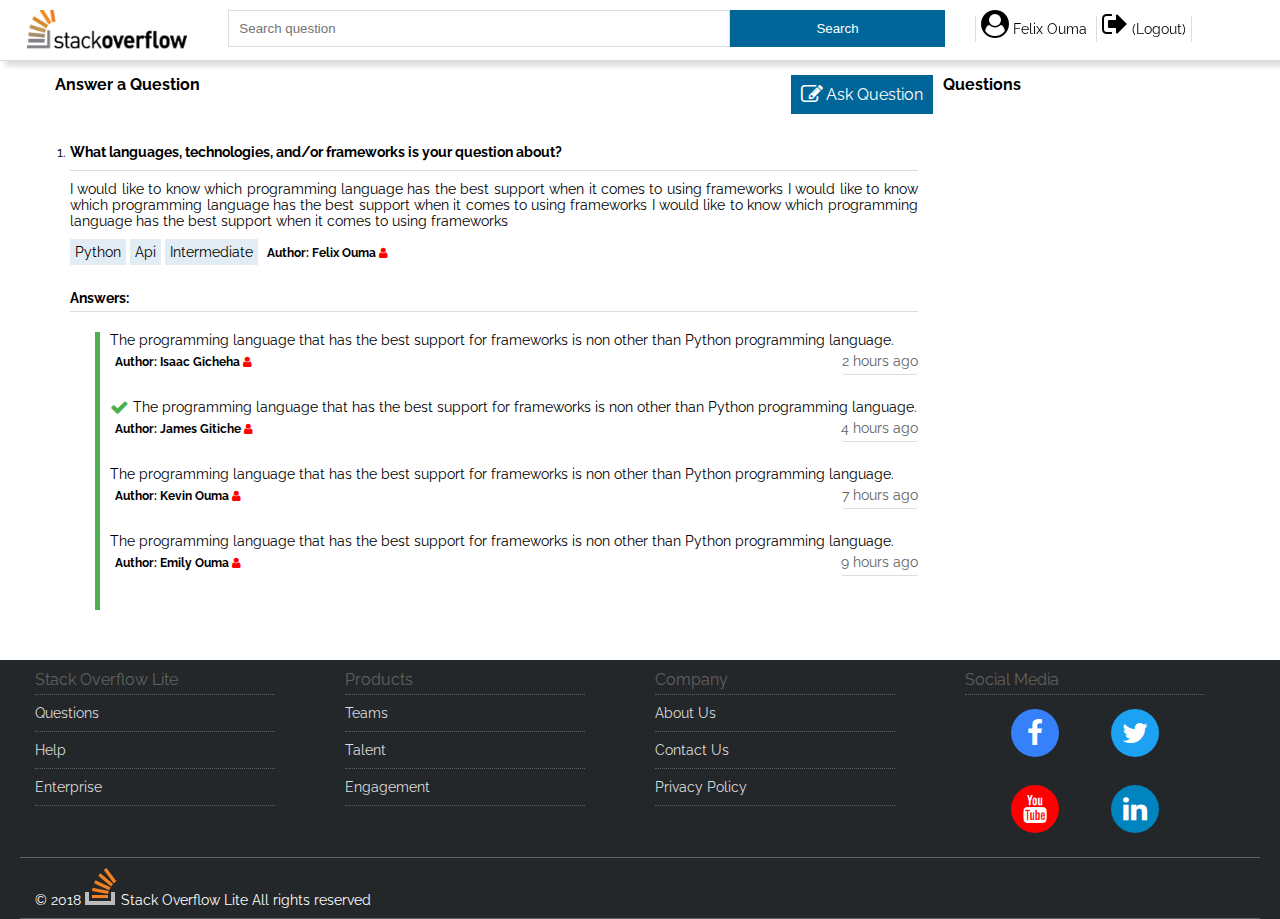
==== chooseanswer.html @ 4749238d "[start #162670925] Started working on the mark answer as the most preferred page" ====
<!DOCTYPE html>
<html>
	<head>
		<title> Stack Overflow Lite - Is a question and answer platform </title>
		<meta charset="utf-8" />
		<meta name="viewport" content="width=device-width , initial-scale=1.0" />
		<link rel="stylesheet" href="styles/style.css" type="text/css" />
		
		<link rel="stylesheet" type="text/css" href="https://fonts.googleapis.com/css?family=Raleway" />
		<link rel="stylesheet" href="https://cdnjs.cloudflare.com/ajax/libs/font-awesome/4.7.0/css/font-awesome.min.css">
	</head>
	<!-- Start page -->
	<body>
		<div class="container">
		 
		 <!-- start header section -->
		 
			<div class="row header">
				<div class="column-lg-2 column-md-2 column-sm-3 column-xs-2">
					<a href="index.html" alt="Stack Overflow Lite">
						<img src="images/logo.png" class="logo-desk" alt="Stack Overflow Lite" />	
						<svg aria-hidden="true" class="svg-icon native iconLogoGlyphMd" width="32" height="37" viewBox="0 0 32 37">
             			<g><path fill="#BCBBBB" d="M26 33v-9h4v13H0V24h4v9z"></path><path d="M23.1 25.99l.68-2.95-16.1-3.35L7 23l16.1 2.99zM9.1 15.2l15 7 1.4-3-15-7-1.4 3zm4.2-7.4L26 18.4l2.1-2.5L15.4 5.3l-2.1 2.5zM21.5 0l-2.7 2 9.9 13.3 2.7-2L21.5 0zM7 30h16v-3H7v3z" fill="#F48024"></path></g>
             		</svg>	
					</a>
				</div>	
				
				<div class="column-lg-7 column-md-7 column-sm-8 column-xs-8">
				 	<div class="search">
					  <form action="" method="post">
						  <input type="search" name="search" id="search" placeholder="Search question" />
						  <button type="submit" name="item_search" > Search</button>		
					  </form>
					</div>
				</div>
				<div class="column-lg-3 column-md-3 column-sm-1 column-xs-2">
				<!--  <div class="login logo-desk"> -->
				  <span class="fa fa-navicon fa-2x menu-bar"></span>
				  <ul class="dashboard-menu">
				   <li>
						<a href="profile.html"><span class="fa fa-user-circle fa-2x"></span> Felix Ouma</a>	
					</li>
					<li>
						<a href="login.html"><span class="fa fa-sign-out fa-2x"></span> (Logout) </span></a>
					</li>
				  </ul>
				<!--  </div>	-->
				  	
				</div>						
			</div>	
		 <!-- end header section -->
		 
 		<!-- start the delete question section -->		 
		 <div class="row"> 
		 <div class="question">
		 	<div class="column-lg-9 column-md-9 column-sm-9 col-xs-12">
		 		<div class="row">
		 				<h3> Answer a Question <a href="questions.html" id="post_question"><span class="fa fa-edit fa-lg"></span> Ask Question </a></h3>
		 		</div>
		 	
				<div class="row">
					<div class="column-lg-12 column-md-12 column-sm-12 column-xs-12">
		 			 <div class="delete-header">
						
						 <ol class="">
						     <li class="question-item">
						     	 <h4>
										 What languages, technologies, and/or frameworks is your question about?
						
								 </h4>
								 <div class="question-description">
						     			I would like to know which programming language has the best support when it comes to using frameworks
						     			I would like to know which programming language has the best support when it comes to using frameworks
						      		I would like to know which programming language has the best support when it comes to using frameworks
								 </div>								
								<div class="category-labels">
		 			  				<a href="">Python</a> <a href="">Api</a> <a href="">Intermediate</a>	
		 			  				<a href="" class="question-author text-right">Author: Felix Ouma <span class="fa fa-user"></span></a>		
		 			  	 		</div>
		 			  	 		<div class="row">
		 			  	 		 <div class="column-lg-12 column-md-12 column-sm-12 column-xs-12">
		 			  	 				<div class="text-right">
		 			  	 			   	<p><b>Answers:</b></p>
		 			  	 			   </div>
		 			  	 		 </div>
		 			  	 		</div>
		 			  	 			<div class="row">
										<div class="column-lg-12 column-md-12 column-sm-12 column-xs-12">
											<ol>
												<li>
												 <div>
												  <p>The programming language that has the best support for frameworks is non other than Python programming language.</p>
												  <div class="category-labels">	
		 			  									<a href="" class="question-author text-right">Author: Isaac Gicheha <span class="fa fa-user"></span></a>		
		 			  	 								<span title="2018-12-16 02:19:23Z" class="relativetime text-right">2 hours ago</span>
		 			  	 								
		 			  	 							</div>
										        </div>
												</li>
												
												<li>
												 <div>
												  
												  <p>
												  <span class="fa fa-check fa-lg"></span>
												  The programming language that has the best support for frameworks is non other than Python programming language.</p>
												  <div class="category-labels">	
		 			  									<a href="" class="question-author text-right">Author: James Gitiche <span class="fa fa-user"></span></a>		
		 			  	 								<span title="2018-12-16 02:19:23Z" class="relativetime text-right">4 hours ago</span>
		 			  	 							</div>
												  </div>
												</li>
												<li>
												 <div>
												  <p>The programming language that has the best support for frameworks is non other than Python programming language.</p>
												  <div class="category-labels">	
		 			  									<a href="" class="question-author text-right">Author: Kevin Ouma <span class="fa fa-user"></span></a>		
		 			  	 								<span title="2018-12-16 02:19:23Z" class="relativetime text-right">7 hours ago</span>
		 			  	 							</div>
												  </div>
												</li>
												
												<li>
												 <div>
												  <p>The programming language that has the best support for frameworks is non other than Python programming language.</p>
												  <div class="category-labels">	
		 			  									<a href="" class="question-author text-right">Author: Emily Ouma <span class="fa fa-user"></span></a>		
		 			  	 								<span title="2018-12-16 02:19:23Z" class="relativetime text-right">9 hours ago</span>
		 			  	 							</div>
												  </div>
												</li>
												
											</ol>
										</div>		 			  	 			
		 			  	 			</div>
		 			  	 								     
						     </li>
						 </ol>
						 
		 			 </div>		 		
		 		   </div>
		 	
				
				</div>		 		
		 		
		 		
		 		
		 		
		 		
		 		 
		 		<!-- End dashboard section -->
		 	</div>
		 	<div class="column-lg-3 column-md-3 column-sm-3 column-xs-6">
		 		<div class="row">
		 		  <div class="all-questions">
		 				<h3> Questions </h3>
		 		  </div>
		 		</div>
		 	</div>
			
		  </div>		 
		 </div>
		 <!-- end the questions section -->
		 
		 
		</div>
		
		<!-- Start footer section -->		 
		 <div class="footer" style="margin-top:20px;">
			<div class="row">
				<div class="column-lg-3 column-md-3 col-sm-3 col-xs">
				  <div class="topic-header">
					<h3>
       				Stack Overflow Lite
					</h3>
					<ul class="footer-links">
						<li><a href="">Questions</a></li>
						<li><a href="">Help </a></li>
						<li><a href="">Enterprise</a></li>
					
					</ul>
					</div>
				</div>
				
				<div class="column-lg-3 column-md-3 col-sm-3 col-xs">
				  <div class="topic-header">
					<h3>Products</h3>
					<ul class="footer-links">
						<li><a href="">Teams</a></li>
						<li><a href="">Talent </a></li>
						<li><a href="">Engagement</a></li>
							
					</ul>
				  </div>
				</div>
				
				<div class="column-lg-3 column-md-3 col-sm-3 col-xs">
				  <div class="topic-header">
					<h3>Company</h3>
					<ul class="footer-links">
						<li><a href="">About Us</a></li>		
						<li><a href="">Contact Us</a></li>
						<li><a href="">Privacy Policy</a></li>
					</ul>
				  </div>
				</div>
				
				<div class="column-lg-3 column-md-3 column-sm-3 column-xs">
				  <div class="topic-header">
					<h3>Social Media</h3>
						<div class="row center-text">
							<div class="column-lg-6 column-md-6 column-sm-6 column-xs-6">
							 <a href="" id="fa-facebook" title="Stack Overflow Lite Facebook">
								<span class="fa-stack fa-2x">
									<i class="fa fa-circle fa-stack-2x"></i> 
									<i class="fa fa-facebook fa-stack-1x fa-inverse"></i> 
								</span>	
							  </a>					
							</div>
							<div class="column-lg-6 column-md-6 column-sm-6 column-xs-6">
							 <a href="" id="fa-twitter" title="Stack Overflow Lite Twitter">
								<span class="fa-stack fa-2x">
									<i class="fa fa-circle fa-stack-2x"></i> 
									<i class="fa fa-twitter fa-stack-1x fa-inverse"></i> 
								</span>
							 </a>							
							</div>
						</div>
						
						<div class="row center-text">
							<div class="column-lg-6 column-md-6 column-sm-6 column-xs-6">
							 <a href="" id="fa-youtube" title="Stack Overflow Lite Youtube">
								<span class="fa-stack fa-2x">
									<i class="fa fa-circle fa-stack-2x"></i> 
									<i class="fa fa-youtube fa-stack-1x fa-inverse"></i> 
								</span>
							 </a>						
							</div>
							<div class="column-lg-6 col-md-6 column-sm-6 column-xs-6">
							 <a href="" id="fa-linkedin" title="Stack Overflow Lite Linkedin">
								<span class="fa-stack fa-2x">
									<i class="fa fa-circle fa-stack-2x"></i> 
									<i class="fa fa-linkedin fa-stack-1x fa-inverse"></i> 
								</span>
							 </a>							
							</div>
						</div>
						
				  </div>
				</div>
			
			</div>
			<div class="row" id="copyright">
			  <div class="column-lg-6 column-md-6 column-sm-6 column-xs-12">
			  		<div>	
						 <div class="site-footer--logo">
             			<a href="https://stackoverflow.com">
             			   &copy; 2018 
             				<svg aria-hidden="true" class="svg-icon native iconLogoGlyphMd" width="32" height="37" viewBox="0 0 32 37">
             					<g><path fill="#BCBBBB" d="M26 33v-9h4v13H0V24h4v9z"></path><path d="M23.1 25.99l.68-2.95-16.1-3.35L7 23l16.1 2.99zM9.1 15.2l15 7 1.4-3-15-7-1.4 3zm4.2-7.4L26 18.4l2.1-2.5L15.4 5.3l-2.1 2.5zM21.5 0l-2.7 2 9.9 13.3 2.7-2L21.5 0zM7 30h16v-3H7v3z" fill="#F48024"></path></g>
             				</svg>
             				Stack Overflow Lite All rights reserved
             			</a>
       					</div>
					</div>	
			  </div>
			</div>		 
		 </div>
		 <!-- End footer section -->
					
	
	</body>
	<!-- End page -->
</html>
---- styles/style.css ----
*{
	margin:0;
	padding: 0;
	box-sizing:border-box;

}
html,body{
	width: 100%;
	font-family: Raleway
}
p , div , span{
	font-size: 14px;
	color: #000;
}
a{
	text-decoration: none;
	color:#000;
}
ul{
	list-style-type: none;
}
.container{
	width: auto;
	padding-right: 15px;
	padding-left: 15px; 
	margin-left: auto;
	margin-right: auto;
}
.container::before, .container::after {
    content: " ";
    display: table;
}
div.row{
	margin-left: -15px;
	margin-right: -15px;
	
}
div.row::before, div.row::after {
    content: " ";
    display: table;
}
div.row::after {
  content: "";
  clear: both;
  display: table;
}

div[class *= "column-"]{
	float: left;
	width: 100%;
	padding:10px 15px;
	position: relative;
	
	/*display: inline-block;*/
}
.center-text{
	text-align: center;
}
.text-right{
	text-align: right;
}
.text-right p{
	margin-top:20px;
	text-align: left;
}
.header{
	position: fixed;
	left:0;
	top:0;
	margin:0;
	z-index: 999;
	width: 100%;
	background-color: #fff;
	border-bottom: 1px solid #ddd;
	box-shadow: 5px 5px 5px #ddd;
	-webkit-box-shadow: 5px 5px 5px #ddd;
	-moz-box-shadow: 5px 5px 5px #ddd;
}
div.header{margin:0;}
.header img{
	height: 40px;
	display: block;
	margin: auto;
}

.header img{
	height: 40px;
	display: block;
	margin: auto;
}
.header .logo-desk , .links-mobile{
	display: none;
}
.iconLogoGlyphMd:hover .links-mobile{
	display: block;
}
.header .search form{
	width: 100%;
	position: relative;
	bottom:0;
	margin: auto;
}
.header .search form input[type="search"]{
	width: 70%;
	padding: 10px;	
	border:1px solid #ddd;
}

.header .search form button[type="submit"]{
	width: 30%;
	float: right;
	cursor:pointer;
	padding: 10px;
	color: #fff;
	border: 1px solid #006699;
	background-color: #006699;	
}
.header .login{
	position: relative;
}
.header .login a{
	float:right;
	background: #fff;
	color: #006699;
	text-align: center;
	text-decoration: none;
	padding: 10px 10px;
	border: 1px solid #006699;
}
.header .login a span{
	color: #006699;
}
.header .login .links-mobile{
	width: 100%;
	position: absolute;
	top: 39px;
}
.header .dashboard-menu{
	display: none;
}
.header .dashboard-menu li:first-child{
	border-left:1px solid #ddd;
	border-right:1px solid #ddd;
}
.header .dashboard-menu li:last-child{
	border-right:1px solid #ddd;
}
.header .dashboard-menu li{
	padding: 5px;
	display:inline;
}
.user-login .login-form{
	margin-top: 40px;

}
.user-login .login-form form{
 	width: 100%;
	padding: 20px;
}
.user-login .login-form form fieldset{
	padding: 10px 30px;
	border: 1px solid #ddd;
}
.user-login .login-form form input , 
.user-login .login-form form span,
.user-login .login-form form p{
	display: block;
	width: 95%;
	margin: 10px auto;
	padding: 8px 10px;
}
.user-login .login-form form span , .user-login .login-form form p{
	padding-left:0;
}
.user-login .login-form form input{
	border: 1px solid #ddd;
	
}
.user-login .login-form form input[type="submit"]{
	cursor: pointer;
	color: #fff;
	border: 1px solid #006699;
	background-color: #006699;

}

.question{
	margin-top: 65px;
}
.question #post_question{
	color:#fff;
	float:right;
	padding: 10px;
	font-weight: normal;
	background-color: #006699;
}
.question #post_question .fa{
	color:#fff;
}
.question .all-questions h3{
	padding-left: 10px;
}
.question .votes div[class *="column-"]{
	padding:0;
}
.question-summary a{
	color:#006699;
	font-size:13px;
}
.question .question-item {
	margin-top: 10px;
	border-top: 1px solid #ddd;
}
.question .question-item .category-labels{
	margin-top: 5px;
}
.question .category-labels span.relativetime{
	color: #616161;
	float: right;
	margin-left:5px;
	border-radius: 3px;
	-webkit-border-radius: 3px;
	-moz-border-radius: 3px;
}
.question .question-item .category-labels a{
	padding: 5px;
	background-color: #E1ECF4;
}

.post-question-form form{

}
.post-question-form input , .post-question-form textarea , .post-question-form button{
	width: 100%;
	margin: 5px 0;
	padding: 10px;
	font-family: raleway;
	font-size:14px;
	border: 1px solid #ddd;
}
.post-question-form select{
	width: 100%;
	padding: 5px;
	cursor: pointer;
}
.post-question-form button{
	color:#fff;
	cursor: pointer;
	background-color: #006699;
	border:1px solid #006699;
	padding: 10px 5px;
	border-radius: 5px;
}
.cards{
	padding: 10px 0;
	border: 1px solid #ddd;
	color: #006699;
}
.cards span {
	color: #E1ECF4;

}
.cards a{
	font-size:13px;
	color: #006699;
}
.cards h3{
	padding: 10px 0;
	font-weight: normal;
	border-top: 1px solid #ddd;
}
.delete-header .question-item{
  border-top:none;
}
.delete-header .question-item h4{
	padding:10px 0;
	border-bottom: 1px solid #ddd;
}
.delete-header .question-item .question-description{
	padding:10px 0;
	text-align: justify;

}

.delete-header .question-item .text-right {
	padding-bottom: 5px;
	border-bottom:1px solid #ddd;
}
.delete-header .question-item .text-right a , .delete-header .question-item .text-right span{
	color: red;
}
.delete-header .question-item .category-labels a.question-author{
	background-color: #fff;
	text-align: right;
	font-size: 12px;
	border:none;
	font-weight:bold;
}
.delete-header ol ol{
	margin-left: 25px;
	padding-left: 10px;
	padding-bottom: 10px;
	list-style-type: none;
	border-left: 5px solid #4CAF50; 
}
.delete-header ol ol li{ 
	padding-bottom: 30px;

}
.delete-header ol ol li p{
	text-align: justify;
}
.delete-header ol ol li span.fa-check{
	color: #4CAF50; 
}

.footer .topic-header{
	padding-right: 40px;
}
#fa-twitter span{
	color: #1da1f2;
}
#fa-facebook span{
	color: #3680f9;
}
#fa-youtube span{
	color: hsl(0, 100%, 50%);
}
#fa-linkedin span{
	color: #0084bf;
}
.footer{
	background-color: #242729;
}
.footer .topic-header h3{
	color: #616161;
	font-weight:normal;
	padding-bottom: 5px;
	border-bottom: 1px dotted #616161;
}
.footer .footer-links{
	padding: 0;
	list-style-type: none;
}
.footer .footer-links li{
	padding: 10px 0;
	border-bottom: 1px dotted #616161;
}
.footer .footer-links li a{
	color: #ddd;
	display: block;
	text-decoration: none;
}
.footer .row{
	margin:0 20px 0 20px;
}

#copyright{
	color:#fff;
	border-bottom:1px solid #616161;
	border-top:1px solid #616161;
}
#copyright a{
	color: #fff;
}
.button-pri{
	cursor: pointer;
	padding: 10px 5px;
	color: #fff;
	border-radius: 5px;
	-webkit-border-radius: 5px;
	-moz-border-radius: 5px;
	border: 1px solid #006699;
	background-color: #006699;
}


div.column-xs-1{
	width: 8.33333%;
	margin-right: auto;
	margin-left: auto;
}
div.column-xs-2{
	width: 16.66667%;
}
div.column-xs-3{
	width: 25%;
}
div.column-xs-4{
	width: 33.33333%;
}
div.column-xs-5{
	width: 41.66667%;
}
div.column-xs-6{
	width: 50%;
}
div.column-xs-7{
	width: 58.3333%;
}
div.column-xs-8{
	width: 66.66667%;
}
div.column-xs-9{
	width: 75%;
}
div.column-xs-10{
	width: 83.33333%;
}
div.column-xs-11{
	width: 91.66667%;
}
div.column-xs-12{
	width: 100%;
}

@media(min-width: 768px){
	  .container{
	  		width: 750px;
	  		padding-right: 15px;
			padding-left: 15px; 
			margin-left: auto;
			margin-right: auto;
	   }
	  div.column-sm-1{
	 	width: 8.33%;
		}
		div.column-sm-2{
	     	width: 16.67%;
		}
		div.column-sm-3{
			width: 25%;
		}
		div.column-sm-4{
			width: 33.33%;
		}
		div.column-sm-5{
			width: 41.67%;
		}
		div.column-sm-6{
			width: 50%;
		}
		div.column-sm-7{
			width: 58.33%;
		}
		div.column-sm-8{
			width: 66.67%;
		}
		div.column-sm-9{
			width: 75%;
		}
		.column-sm-10{
			width: 83.33%;
		}
		div.column-sm-11{
			width: 91.67%;
		}
		div.column-sm-12{
			width: 100%;
		}
}

@media(min-width: 992px){
	.container{
			width: 970px;
			padding-right: 15px;
			padding-left: 15px; 
			margin-left: auto;
		   margin-right: auto;
	  }
	div.column-md-1{
	 	width: 8.33%;
	}
	div.column-md-2{
	     	width: 16.67%;
	}
	div.column-md-3{
		width: 25%;
	}
	div.column-md-4{
		width: 33.33%;
	}
	div.column-md-5{
		width: 41.67%;
	}
	div.column-md-6{
		width: 50%;
	}
	div.column-md-7{
		width: 58.33%;
	}
	div.column-md-8{
		width: 66.67%;
	}
	div.column-md-9{
		width: 75%;
	}
	div.column-md-10{
		width: 83.33%;
	}
	div.column-md-11{
		width: 91.67%;
	}
	div.column-md-12{
		width: 100%;
	}
	.header .logo-desk , .header .dashboard-menu{
			display: block;
	}
	.header .iconLogoGlyphMd , span.menu-bar{
		display: none;
	}
}

@media(min-width: 1200px){
	.container{
		width: 1170px;
		padding-right: 15px;
		padding-left: 15px;
		margin-left: auto;
		margin-right: auto;
	}

	div.column-lg-1{
	 	width: 8.33333%;
	}
	div.column-lg-2{
	     	width: 16.66667%;
	}
	div.column-lg-3{
		width: 25%;
	}
	div.column-lg-4{
		width: 33.33333%;
	}
	div.column-lg-5{
		width: 41.66667%;
	}
	div.column-lg-6{
		width: 50%;
	}
	div.column-lg-7{
		width: 58.33333%;
	}
	div.column-lg-8{
		width: 66.66667%;
	}
	div.column-lg-9{
		width: 75%;
	}
	div.column-lg-10{
		width: 83.33333%;
	}
	div.column-lg-11{
		width: 91.66667%;
	}
	div.column-md-12{
		width: 100%;
	}
	.header .logo-desk , .header .dashboard-menu{
			display: block;
	}
	.header .iconLogoGlyphMd , span.menu-bar{
		display: none;
	}
	
}
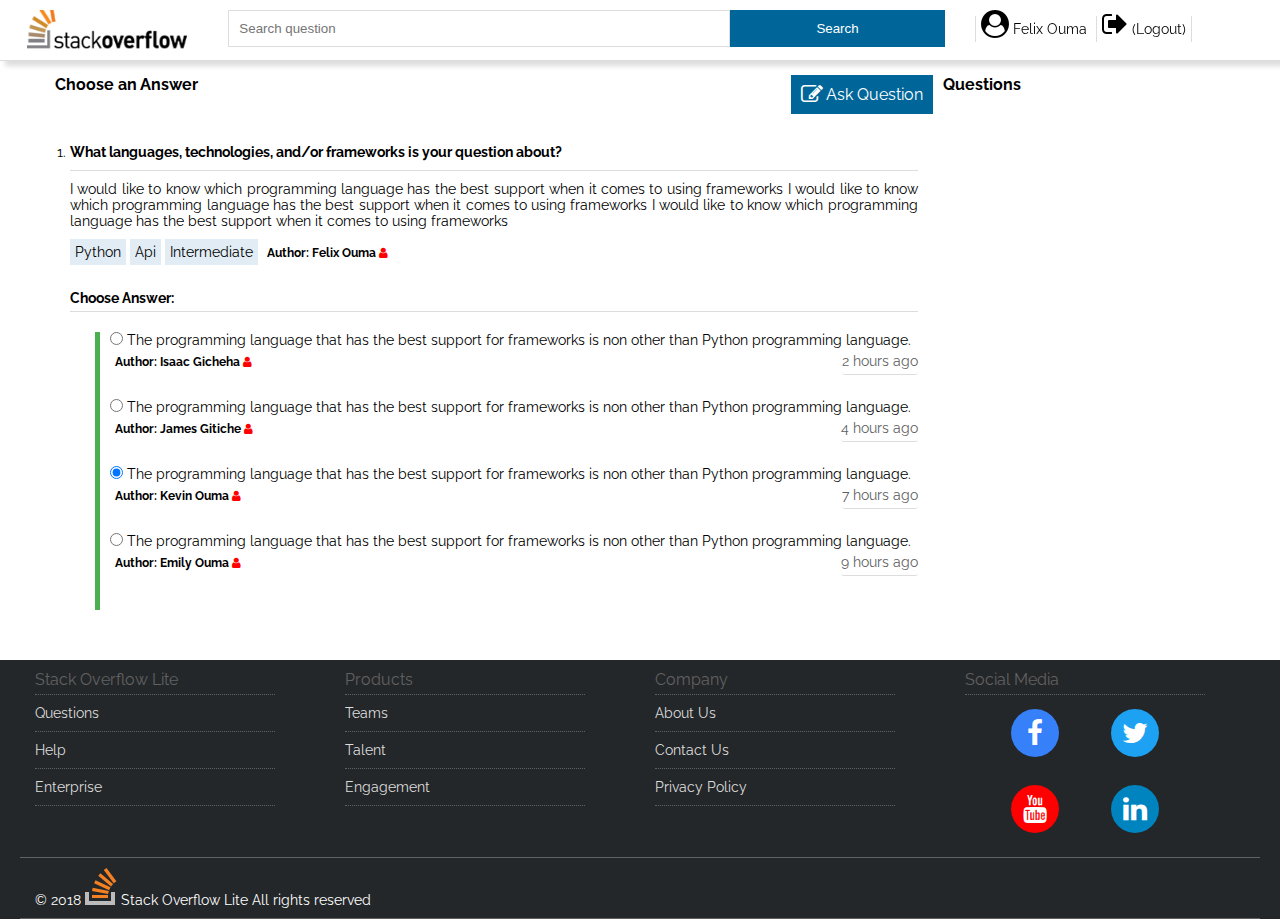
==== commit b865694d: "[finishes #162670925] Finished adding and styling the choose answer section on chooseanswer.html pag" ====
--- a/chooseanswer.html
+++ b/chooseanswer.html
@@ -55,7 +55,7 @@
 		 <div class="question">
 		 	<div class="column-lg-9 column-md-9 column-sm-9 col-xs-12">
 		 		<div class="row">
-		 				<h3> Answer a Question <a href="questions.html" id="post_question"><span class="fa fa-edit fa-lg"></span> Ask Question </a></h3>
+		 				<h3> Choose an Answer <a href="questions.html" id="post_question"><span class="fa fa-edit fa-lg"></span> Ask Question </a></h3>
 		 		</div>
 		 	
 				<div class="row">
@@ -63,7 +63,8 @@
 		 			 <div class="delete-header">
 						
 						 <ol class="">
-						     <li class="question-item">
+						   <form method="post" action="">
+						   <li class="question-item">
 						     	 <h4>
 										 What languages, technologies, and/or frameworks is your question about?
 						
@@ -80,7 +81,7 @@
 		 			  	 		<div class="row">
 		 			  	 		 <div class="column-lg-12 column-md-12 column-sm-12 column-xs-12">
 		 			  	 				<div class="text-right">
-		 			  	 			   	<p><b>Answers:</b></p>
+		 			  	 			   	<p><b>Choose Answer:</b></p>
 		 			  	 			   </div>
 		 			  	 		 </div>
 		 			  	 		</div>
@@ -89,7 +90,11 @@
 											<ol>
 												<li>
 												 <div>
-												  <p>The programming language that has the best support for frameworks is non other than Python programming language.</p>
+												  <input type="radio" name="A_id" value="1" id="qid_1" />			
+												  <label for="qid_1">
+													 									  
+												  The programming language that has the best support for frameworks is non other than Python programming language.
+												  </label>
 												  <div class="category-labels">	
 		 			  									<a href="" class="question-author text-right">Author: Isaac Gicheha <span class="fa fa-user"></span></a>		
 		 			  	 								<span title="2018-12-16 02:19:23Z" class="relativetime text-right">2 hours ago</span>
@@ -100,19 +105,23 @@
 												
 												<li>
 												 <div>
-												  
-												  <p>
-												  <span class="fa fa-check fa-lg"></span>
-												  The programming language that has the best support for frameworks is non other than Python programming language.</p>
+												  <input type="radio" name="A_id" value="2" id="qid_2" />
+												  <label for="qid_2">
+												  The programming language that has the best support for frameworks is non other than Python programming language.
+												  </label>
 												  <div class="category-labels">	
 		 			  									<a href="" class="question-author text-right">Author: James Gitiche <span class="fa fa-user"></span></a>		
 		 			  	 								<span title="2018-12-16 02:19:23Z" class="relativetime text-right">4 hours ago</span>
 		 			  	 							</div>
 												  </div>
 												</li>
-												<li>
-												 <div>
-												  <p>The programming language that has the best support for frameworks is non other than Python programming language.</p>
+												
+												<li>
+												 <div>
+												 <input type="radio" name="A_id" value="3" checked="true" id="qid_3"/>
+												  <label for="qid_3"> 
+												  The programming language that has the best support for frameworks is non other than Python programming language.
+												  </label>
 												  <div class="category-labels">	
 		 			  									<a href="" class="question-author text-right">Author: Kevin Ouma <span class="fa fa-user"></span></a>		
 		 			  	 								<span title="2018-12-16 02:19:23Z" class="relativetime text-right">7 hours ago</span>
@@ -122,7 +131,10 @@
 												
 												<li>
 												 <div>
-												  <p>The programming language that has the best support for frameworks is non other than Python programming language.</p>
+												  <input type="radio" name="A_id" value="4" id="qid_4" />			
+												  <label for="qid_4">								  
+												  The programming language that has the best support for frameworks is non other than Python programming language.
+												  </label>
 												  <div class="category-labels">	
 		 			  									<a href="" class="question-author text-right">Author: Emily Ouma <span class="fa fa-user"></span></a>		
 		 			  	 								<span title="2018-12-16 02:19:23Z" class="relativetime text-right">9 hours ago</span>
@@ -135,6 +147,9 @@
 		 			  	 			</div>
 		 			  	 								     
 						     </li>
+						     <input type="hidden" name="qid" value="1" />
+						     
+						   </form>
 						 </ol>
 						 
 		 			 </div>		 		
--- a/styles/style.css
+++ b/styles/style.css
@@ -309,6 +309,13 @@
 }
 .delete-header ol ol li p{
 	text-align: justify;
+}
+.delete-header ol ol li input[type="radio"]{
+	cursor: pointer;
+	padding-right: 5px;
+}
+.delete-header ol ol li label{
+	cursor: pointer;
 }
 .delete-header ol ol li span.fa-check{
 	color: #4CAF50; 
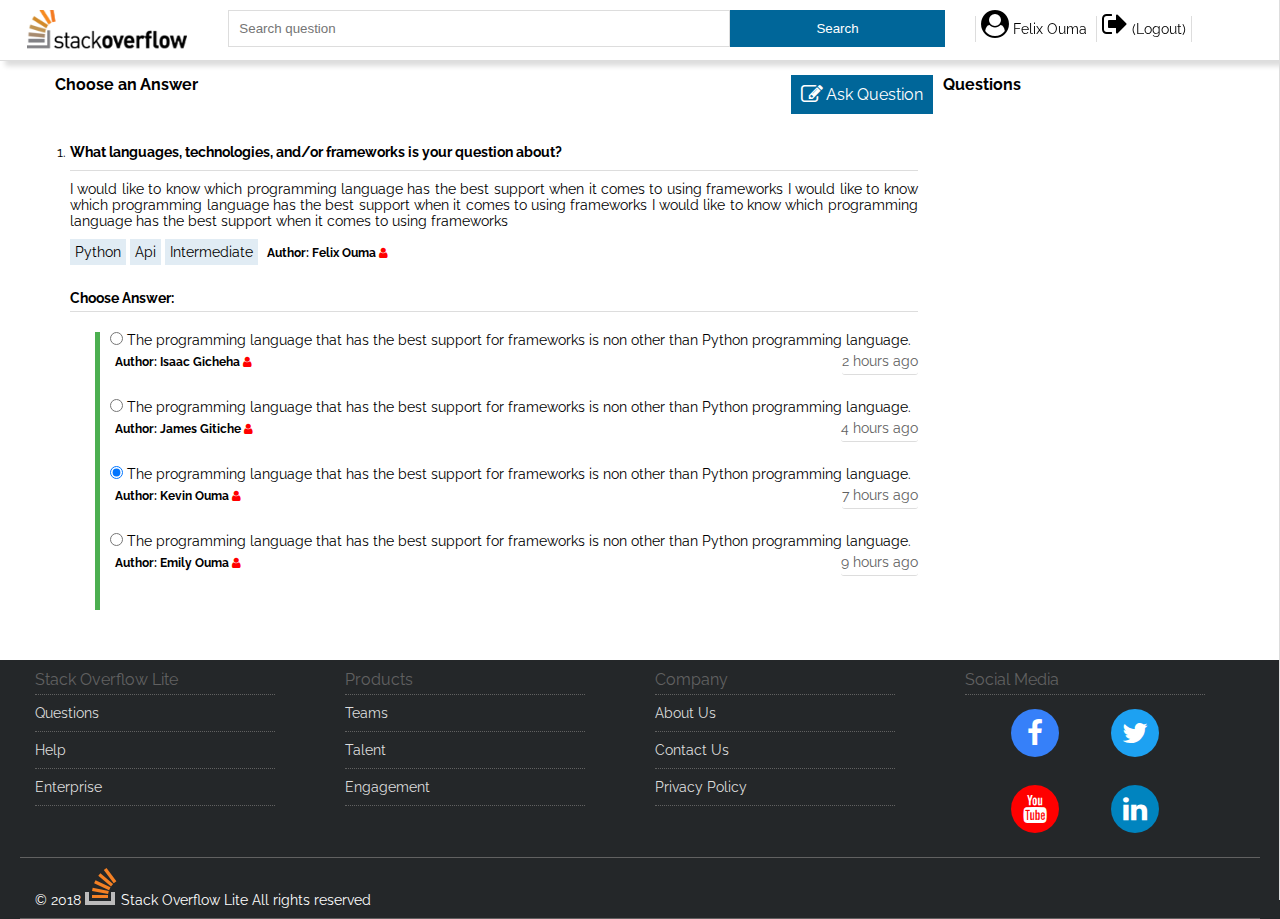
==== commit a8e5ccc8: "[bug #162854121] Fixed mobile navigation on chooseanswer.html" ====
--- a/chooseanswer.html
+++ b/chooseanswer.html
@@ -8,6 +8,7 @@
 		
 		<link rel="stylesheet" type="text/css" href="https://fonts.googleapis.com/css?family=Raleway" />
 		<link rel="stylesheet" href="https://cdnjs.cloudflare.com/ajax/libs/font-awesome/4.7.0/css/font-awesome.min.css">
+		<script src="js/main.js"></script>	
 	</head>
 	<!-- Start page -->
 	<body>
@@ -35,7 +36,7 @@
 				</div>
 				<div class="column-lg-3 column-md-3 column-sm-1 column-xs-2">
 				<!--  <div class="login logo-desk"> -->
-				  <span class="fa fa-navicon fa-2x menu-bar"></span>
+				  <span class="fa fa-navicon fa-2x menu-bar" onclick="display_flyout_menu()"></span>
 				  <ul class="dashboard-menu">
 				   <li>
 						<a href="profile.html"><span class="fa fa-user-circle fa-2x"></span> Felix Ouma</a>	
@@ -180,6 +181,19 @@
 		 
 		</div>
 		
+		<!-- Start FlyOut Menu Section -->
+		  <div class="flyout-menu" id="flyout">
+		  		<ul>
+		  			<li><a href="index.html"><span class="fa fa-home fa-lg"></span> Home</a></li>
+		  			<li><a href="profile.html"><span class="fa fa-user-o fa-lg"></span> Account</a></li>
+		  			<li><a href="questions.html"><span class="fa fa-comment fa-lg"></span> Ask Question</a></li>
+		  			<li><a href="deletequestion.html"><span class="fa fa-trash-o fa-lg"></span> Delete Question</a></li>
+		  			<li><a href="login.html"><span class="fa fa-sign-out fa-lg"></span> Log Out</a></li>
+		  			<li><a href="#" onclick="display_flyout_menu()"><span class="fa fa-times fa-lg"></span> Close Menu</a></li>
+		  		</ul>
+		  </div>
+		<!--End the FlyOut Menu Section -->
+		
 		<!-- Start footer section -->		 
 		 <div class="footer" style="margin-top:20px;">
 			<div class="row">
@@ -269,7 +283,7 @@
 			  <div class="column-lg-6 column-md-6 column-sm-6 column-xs-12">
 			  		<div>	
 						 <div class="site-footer--logo">
-             			<a href="https://stackoverflow.com">
+             			<a href="index.html">
              			   &copy; 2018 
              				<svg aria-hidden="true" class="svg-icon native iconLogoGlyphMd" width="32" height="37" viewBox="0 0 32 37">
              					<g><path fill="#BCBBBB" d="M26 33v-9h4v13H0V24h4v9z"></path><path d="M23.1 25.99l.68-2.95-16.1-3.35L7 23l16.1 2.99zM9.1 15.2l15 7 1.4-3-15-7-1.4 3zm4.2-7.4L26 18.4l2.1-2.5L15.4 5.3l-2.1 2.5zM21.5 0l-2.7 2 9.9 13.3 2.7-2L21.5 0zM7 30h16v-3H7v3z" fill="#F48024"></path></g>
--- a/styles/style.css
+++ b/styles/style.css
@@ -203,6 +203,41 @@
 .question .votes div[class *="column-"]{
 	padding:0;
 }
+.question .user-profile h3{
+	color: #006699;
+	font-weight: normal;
+	padding: 10px 0px ;
+	text-align: center;
+	border-bottom:1px solid #ddd;
+}
+.question .user-profile{
+	margin-bottom: 20px;
+	padding: 20px;
+	border: 1px solid #ddd;
+	box-shadow: 5px 5px 5px #ddd;
+}
+.question .user-profile .user-profile-icon{
+	text-align: center;
+}
+.question .user-profile .user-profile-icon span,
+.question .user-profile .user-profile-footer span{
+	color: #006699;
+}
+.question .user-profile .stats{
+	color: #fff;
+	width: 30px;
+	height:30px;
+	padding: 5px;
+	background-color: #006699;
+	border-radius: 30px;
+	display: inline-block;
+	
+	text-align: center;
+	
+}
+.question .user-profile p{
+	padding: 10px 0;
+}
 .question-summary a{
 	color:#006699;
 	font-size:13px;
@@ -335,6 +370,29 @@
 }
 #fa-linkedin span{
 	color: #0084bf;
+}
+
+.flyout-menu{
+	position: fixed;
+	top: 0;
+	right: 0;
+	width: 0%;
+	height: 100%;
+	z-index: 9999;
+	border-left:1px solid #ddd;
+	background-color: #fff;
+}
+.flyout-menu ul li{
+	
+	padding: 10px;
+	border-bottom: 1px dotted #ddd;
+}
+.flyout-menu ul li a{
+	display: block;
+	color:#006699;
+}
+.flyout-menu ul li a span{
+	color: #006699;
 }
 .footer{
 	background-color: #242729;
